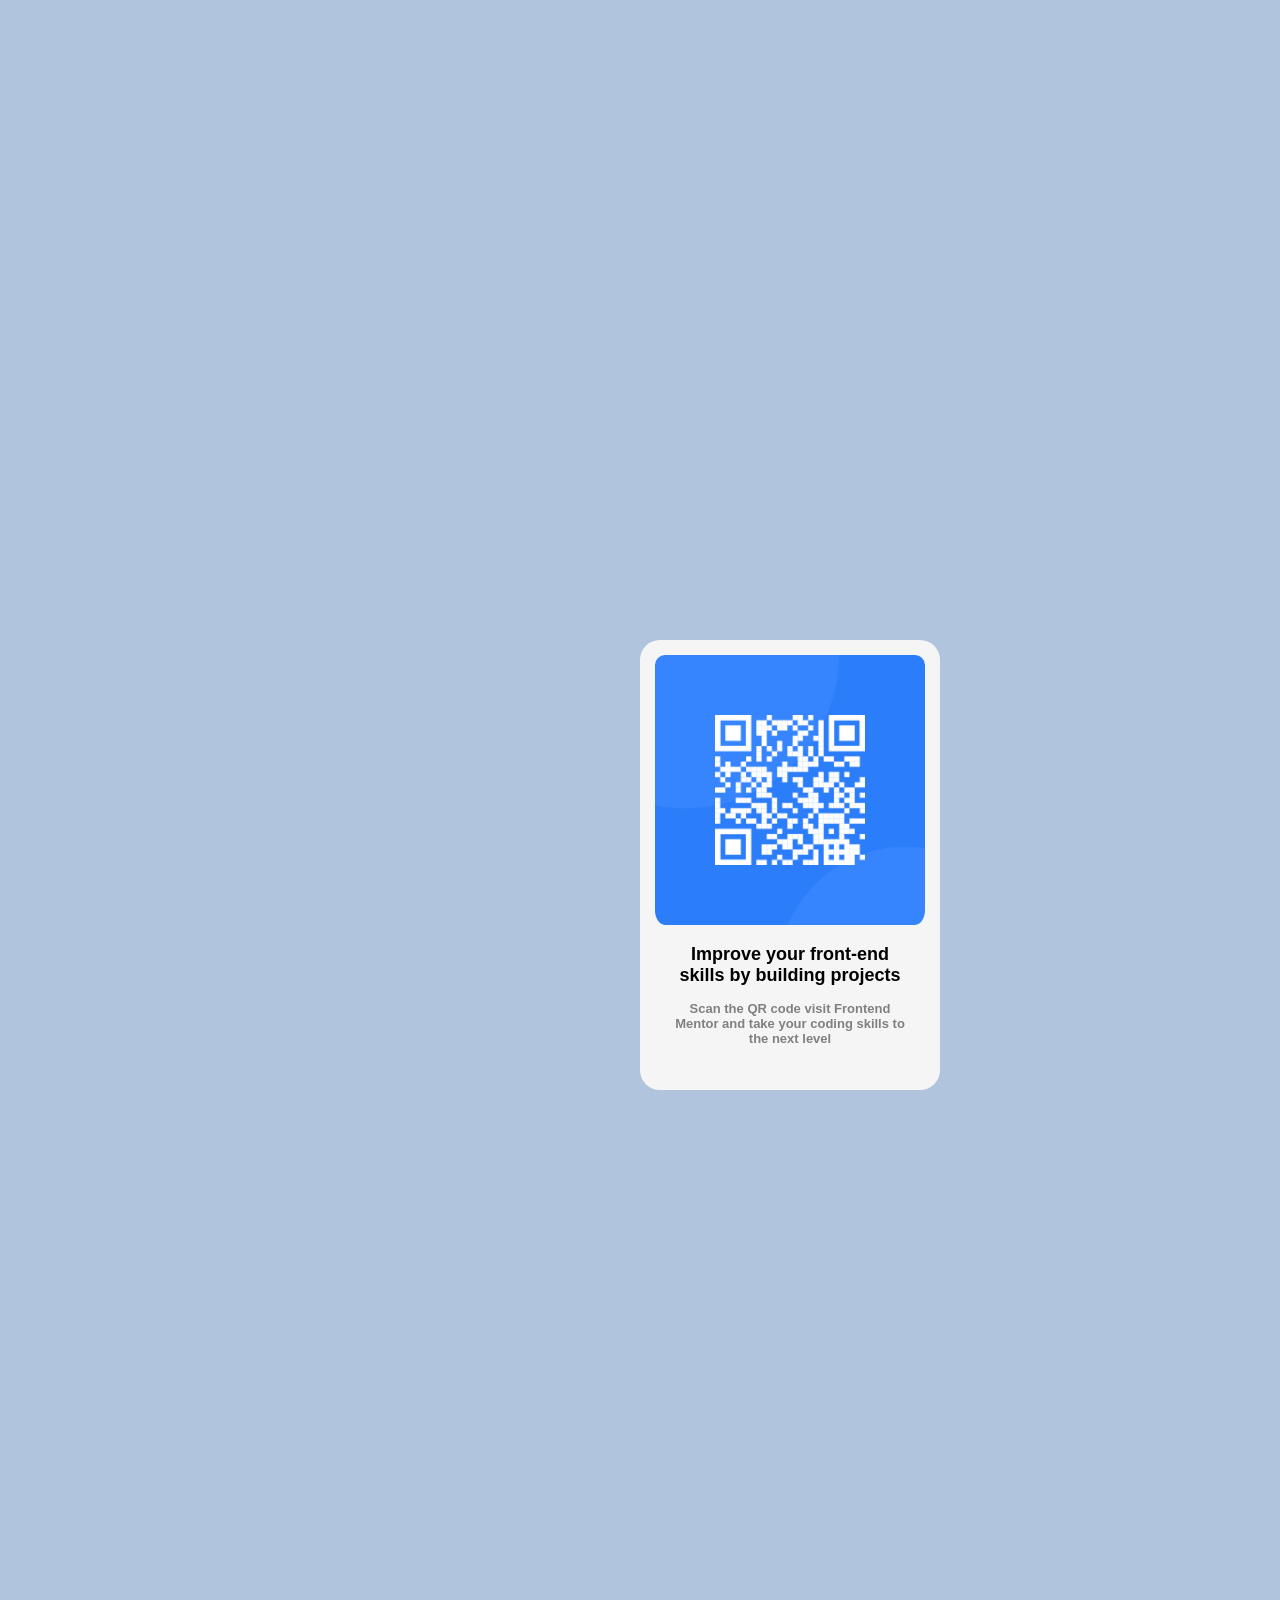
==== index.html @ b7441077 "https://github.com/LadiPadi/LadiPadi.github.io.git" ====
<!DOCTYPE HTML>
  <html lang="en">
      <head>
        <meta charset="UTF-8"> 
        <meta name="description" content="Frontend Mentor QR Challenge">
        <meta name="author" content="LadiPadi">
             <title>Frontend Mentor QR Challenge</title>
                  <link rel="stylesheet" href="qr code.css">
      </head>
        <body>
            <div>
            <img src="image/image-qr-code.png" alt="image qr code">
            <br>
            <h3>Improve your front-end<br> skills
                 by building projects</h3>
            <p>Scan the QR code visit Frontend 
                <br>Mentor and take your coding skills to 
                <br>the next level</p>
                </div>
        </body>
        </html>
---- qr code.css ----
body {
    background-color: lightsteelblue;
}
div {
    background-color: whitesmoke;
    border-radius: 20px;
    height: 450px;
    width: 300px;
    margin: 50%;
    text-align: center;
    font-family: 'Outfit', sans-serif;
    display: inline-block;
}

img {
    border-radius: 15px;
    height: 270px;
    width: 270px;
    align-items: center;
    padding: 5px 5px 0 5px;
    margin: 10px 0 0 0;
}
h3{ 
    padding: 5px 0 0 0;
    margin: 10px 0 0 0;
    font-size: large;
}
p{
    font-size: 13px;
    padding: 5px 0 0 0;
    margin: 10px 0 0 0;
    color: grey;
    font-weight: 700;
}
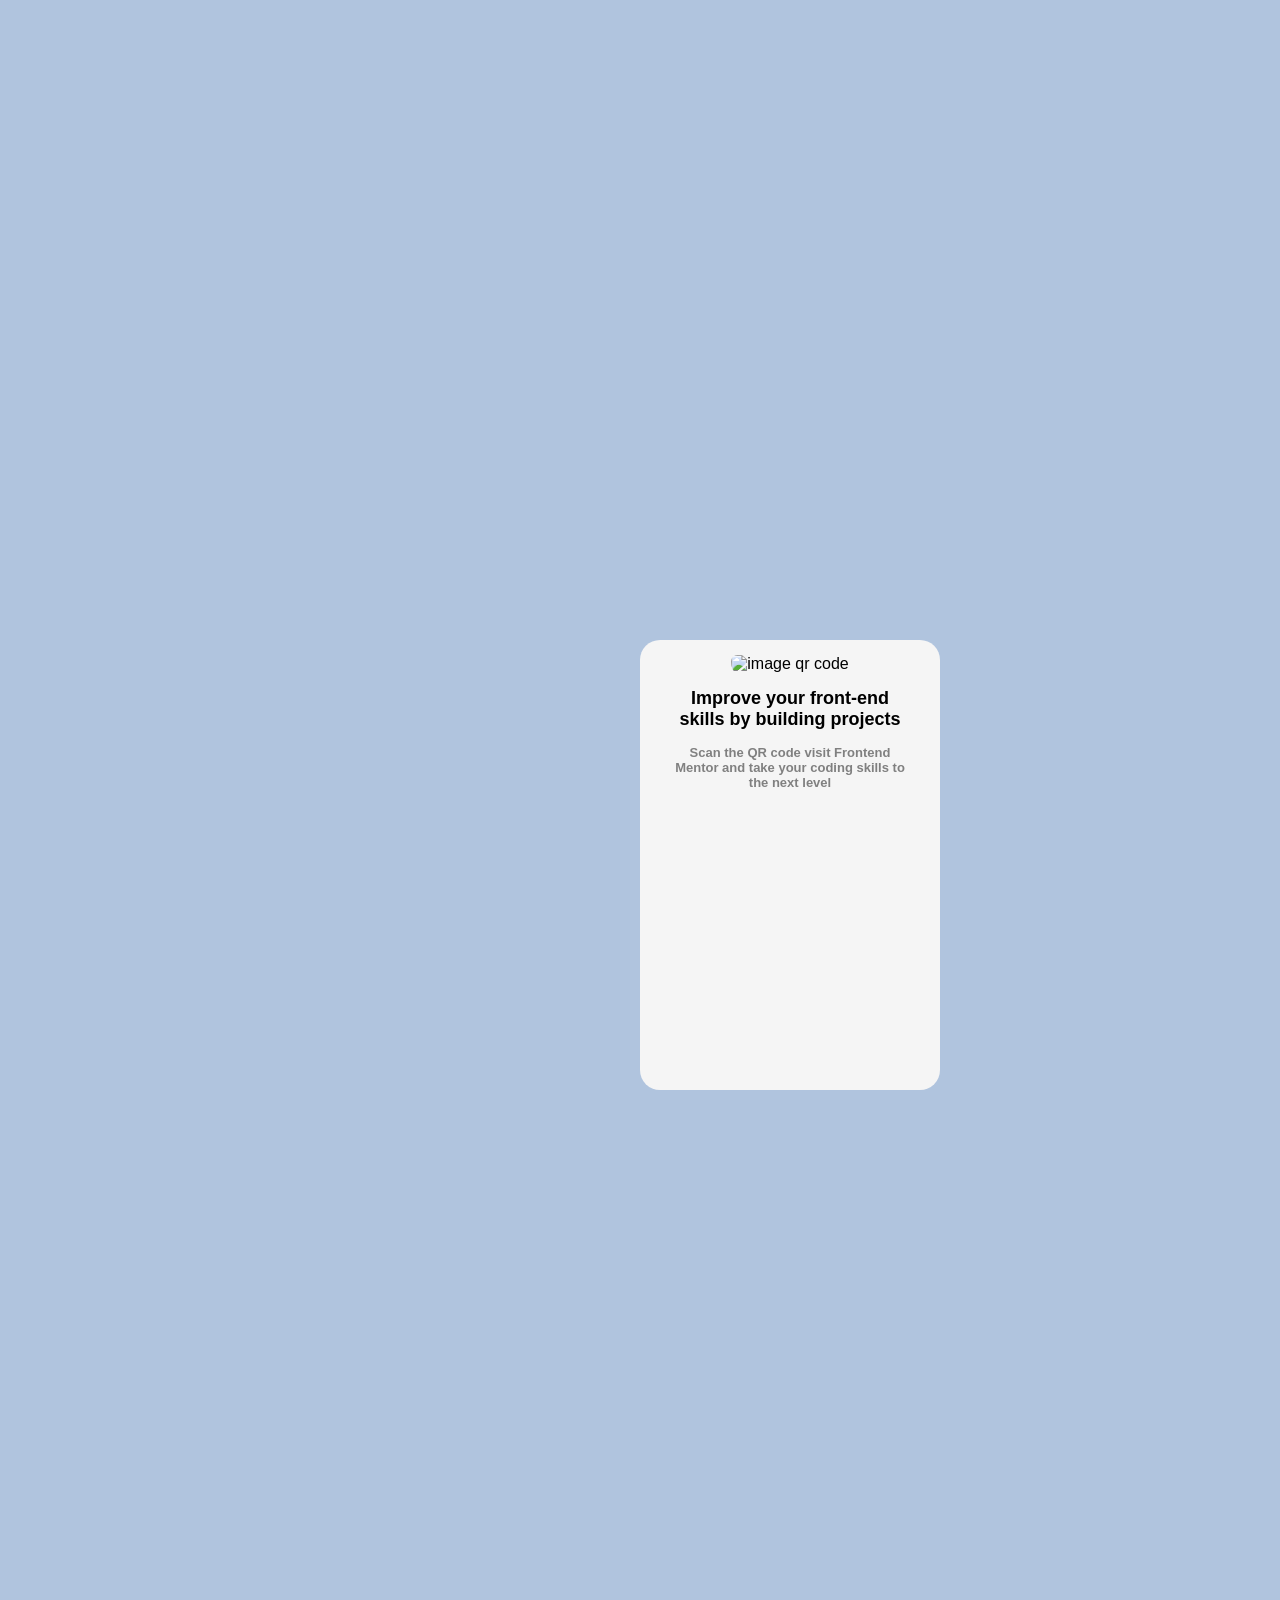
==== commit 77055429: "Update index.html" ====
--- a/index.html
+++ b/index.html
@@ -9,7 +9,7 @@
       </head>
         <body>
             <div>
-            <img src="image/image-qr-code.png" alt="image qr code">
+            <img src="./image-qr-code.png" alt="image qr code">
             <br>
             <h3>Improve your front-end<br> skills
                  by building projects</h3>
@@ -18,4 +18,4 @@
                 <br>the next level</p>
                 </div>
         </body>
-        </html>+        </html>
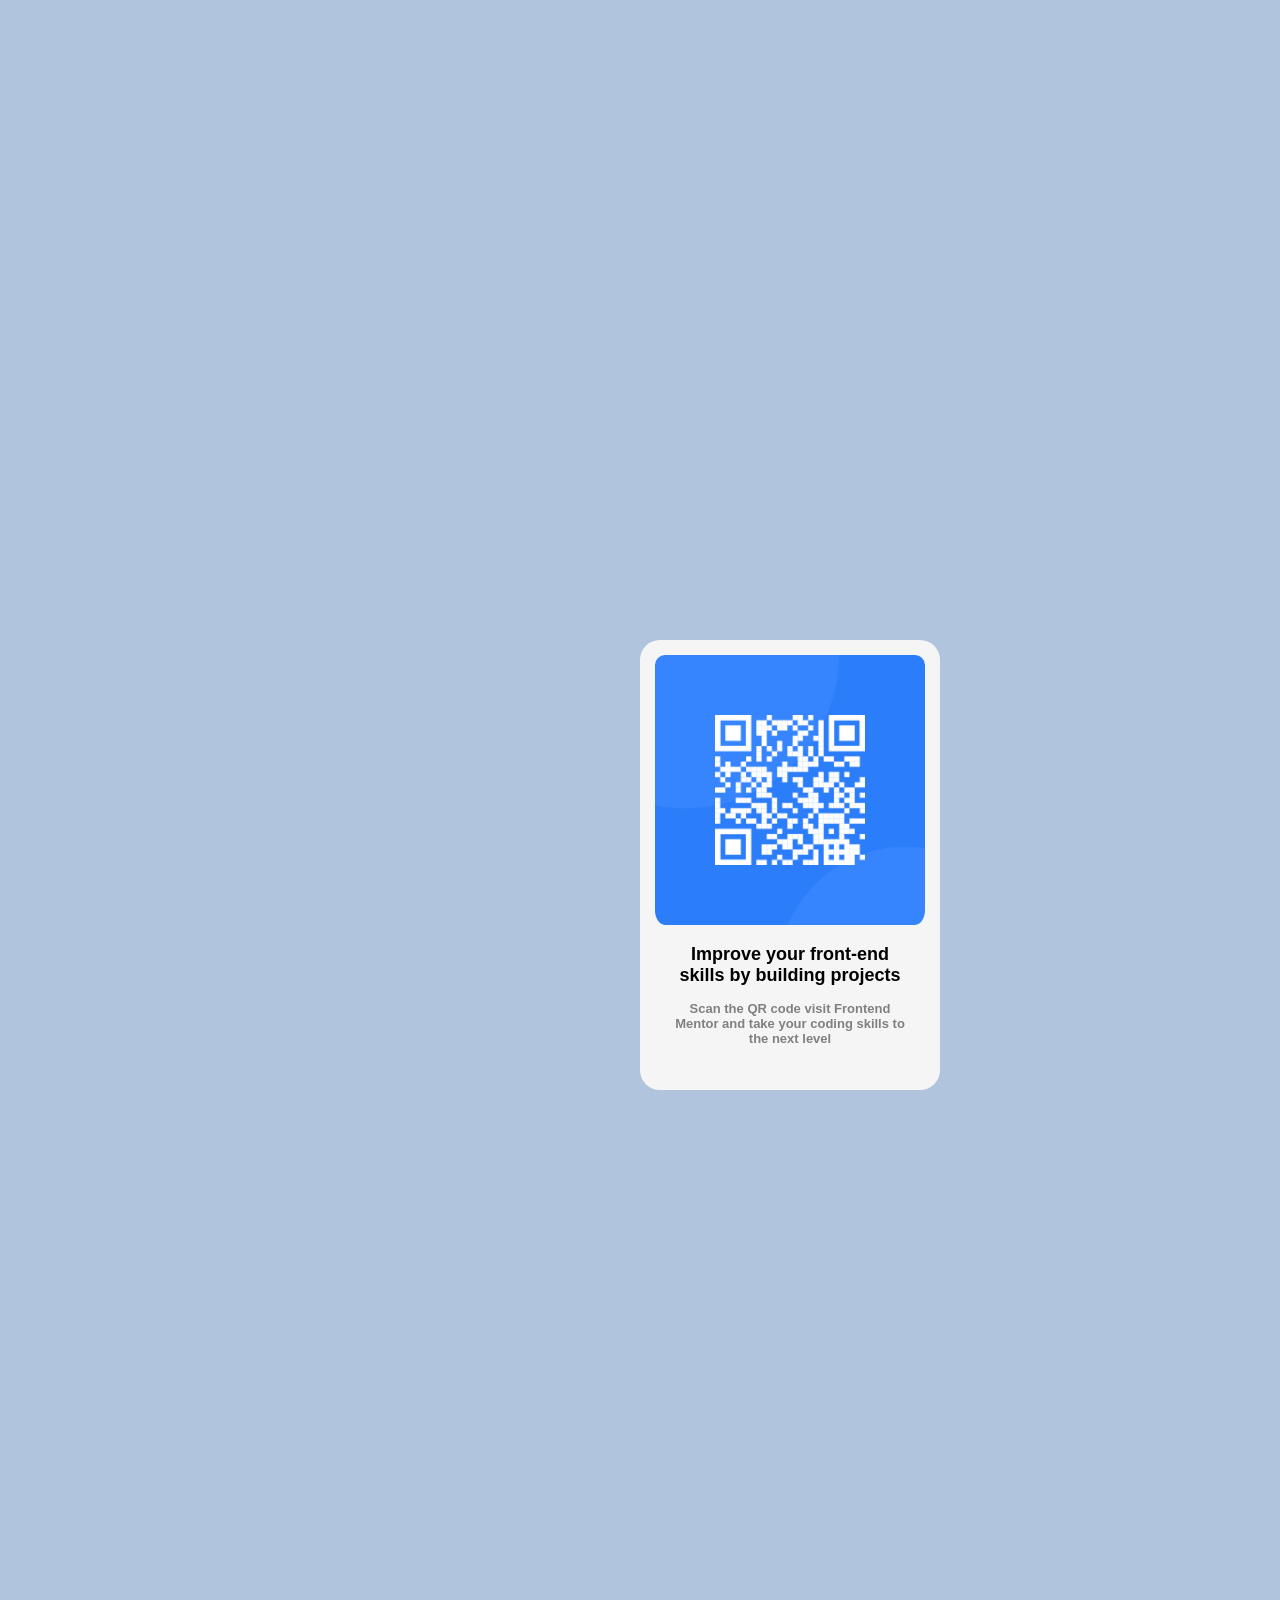
==== commit 816d9b23: "Update index.html" ====
--- a/index.html
+++ b/index.html
@@ -9,7 +9,7 @@
       </head>
         <body>
             <div>
-            <img src="./image-qr-code.png" alt="image qr code">
+            <img src="./image/image-qr-code.png" alt="image qr code">
             <br>
             <h3>Improve your front-end<br> skills
                  by building projects</h3>
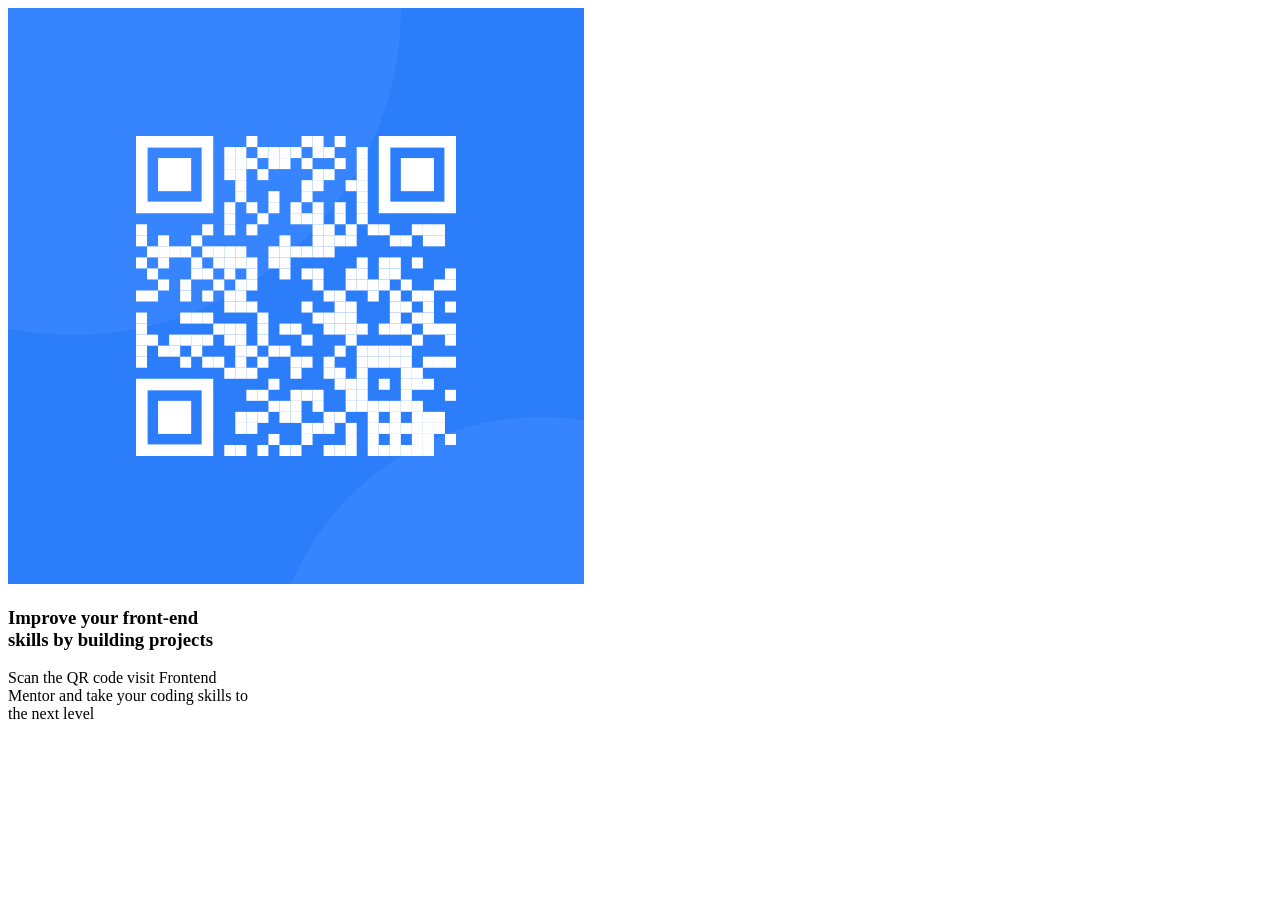
==== commit 6f220f6e: "Update index.html" ====
--- a/index.html
+++ b/index.html
@@ -5,9 +5,10 @@
         <meta name="description" content="Frontend Mentor QR Challenge">
         <meta name="author" content="LadiPadi">
              <title>Frontend Mentor QR Challenge</title>
-                  <link rel="stylesheet" href="qr code.css">
+                  <link rel="stylesheet" href="qrcode.css">
       </head>
         <body>
+          <header>
             <div>
             <img src="./image/image-qr-code.png" alt="image qr code">
             <br>
@@ -17,5 +18,6 @@
                 <br>Mentor and take your coding skills to 
                 <br>the next level</p>
                 </div>
+            </header>
         </body>
         </html>
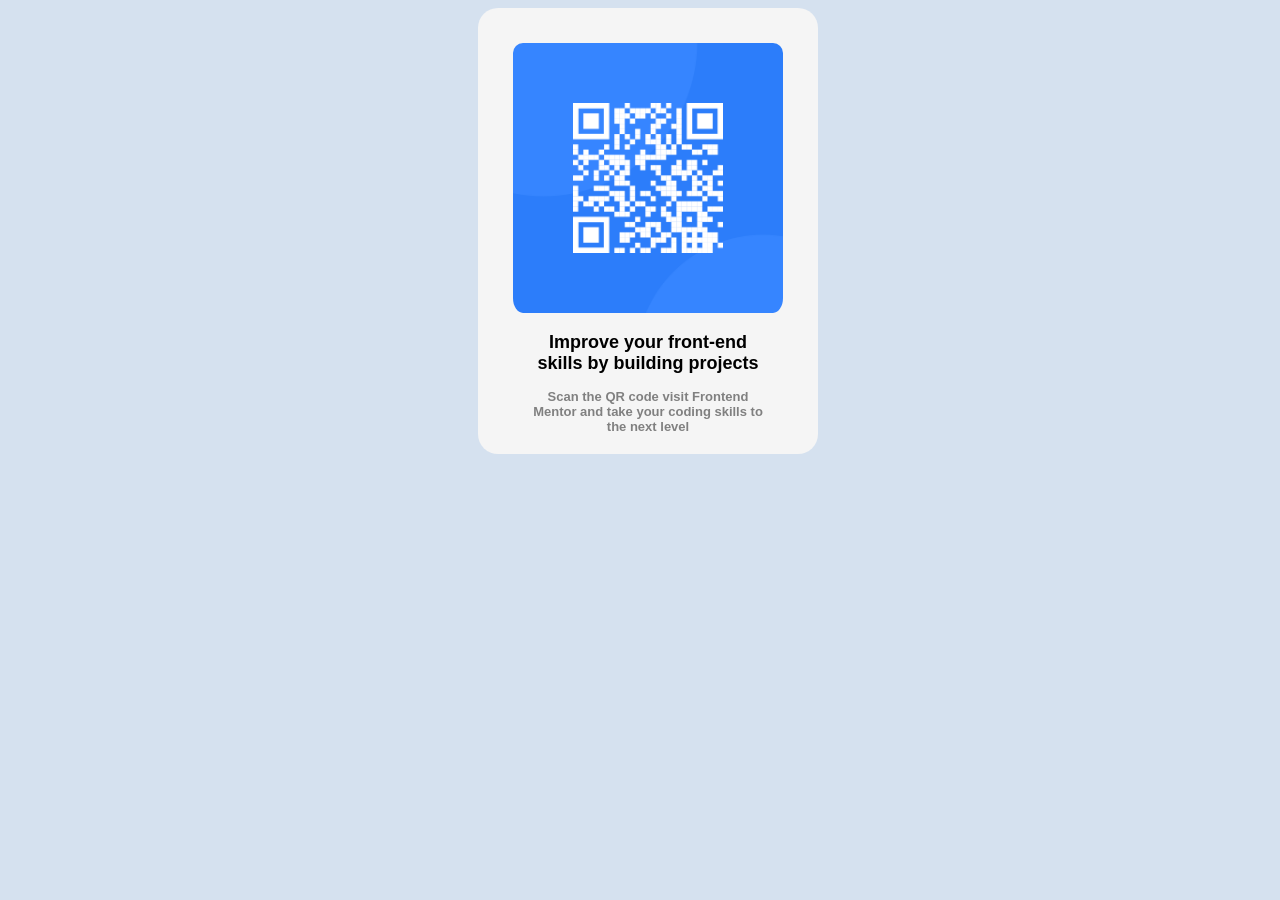
==== commit cd3728b7: "master" ====
--- a/index.html
+++ b/index.html
@@ -1,15 +1,14 @@
-<!DOCTYPE HTML>
-  <html lang="en">
-      <head>
-        <meta charset="UTF-8"> 
-        <meta name="description" content="Frontend Mentor QR Challenge">
-        <meta name="author" content="LadiPadi">
-             <title>Frontend Mentor QR Challenge</title>
-                  <link rel="stylesheet" href="qrcode.css">
-      </head>
+<!DOCTYPE html>
+<html lang="en">
+<head>
+  <meta charset="UTF-8">
+  <meta name="viewport" content="width=device-width, initial-scale=1.0">
+  <title>QR Code Component</title>
+  <link rel="stylesheet" href="qrcode.css">
+</head>
         <body>
           <header>
-            <div>
+            <div class="container">
             <img src="./image/image-qr-code.png" alt="image qr code">
             <br>
             <h3>Improve your front-end<br> skills
@@ -17,7 +16,7 @@
             <p>Scan the QR code visit Frontend 
                 <br>Mentor and take your coding skills to 
                 <br>the next level</p>
-                </div>
+            </div>
             </header>
         </body>
         </html>
--- a/qrcode.css
+++ b/qrcode.css
@@ -0,0 +1,35 @@
+body {
+    background-color: #D5E1EF;
+    display: inline-block;
+    width: 100%;
+}
+.container {
+    background-color: whitesmoke;
+    border-radius: 20px;
+    width: 300px;
+    text-align: center;
+    font-family: sans-serif;
+    margin: 0 auto;
+    padding: 20px;
+  }
+img {
+    border-radius: 15px;
+    height: 270px;
+    width: 270px;
+    align-items: center;
+    padding: 5px 5px 0 5px;
+    margin: 10px 0 0 0;
+}
+h3{ 
+    padding: 5px 0 0 0;
+    margin: 10px 0 0 0;
+    font-size: large;
+}
+p{
+    font-size: 13px;
+    padding: 5px 0 0 0;
+    margin: 10px 0 0 0;
+    color: grey;
+    font-weight: 700;
+}
+
